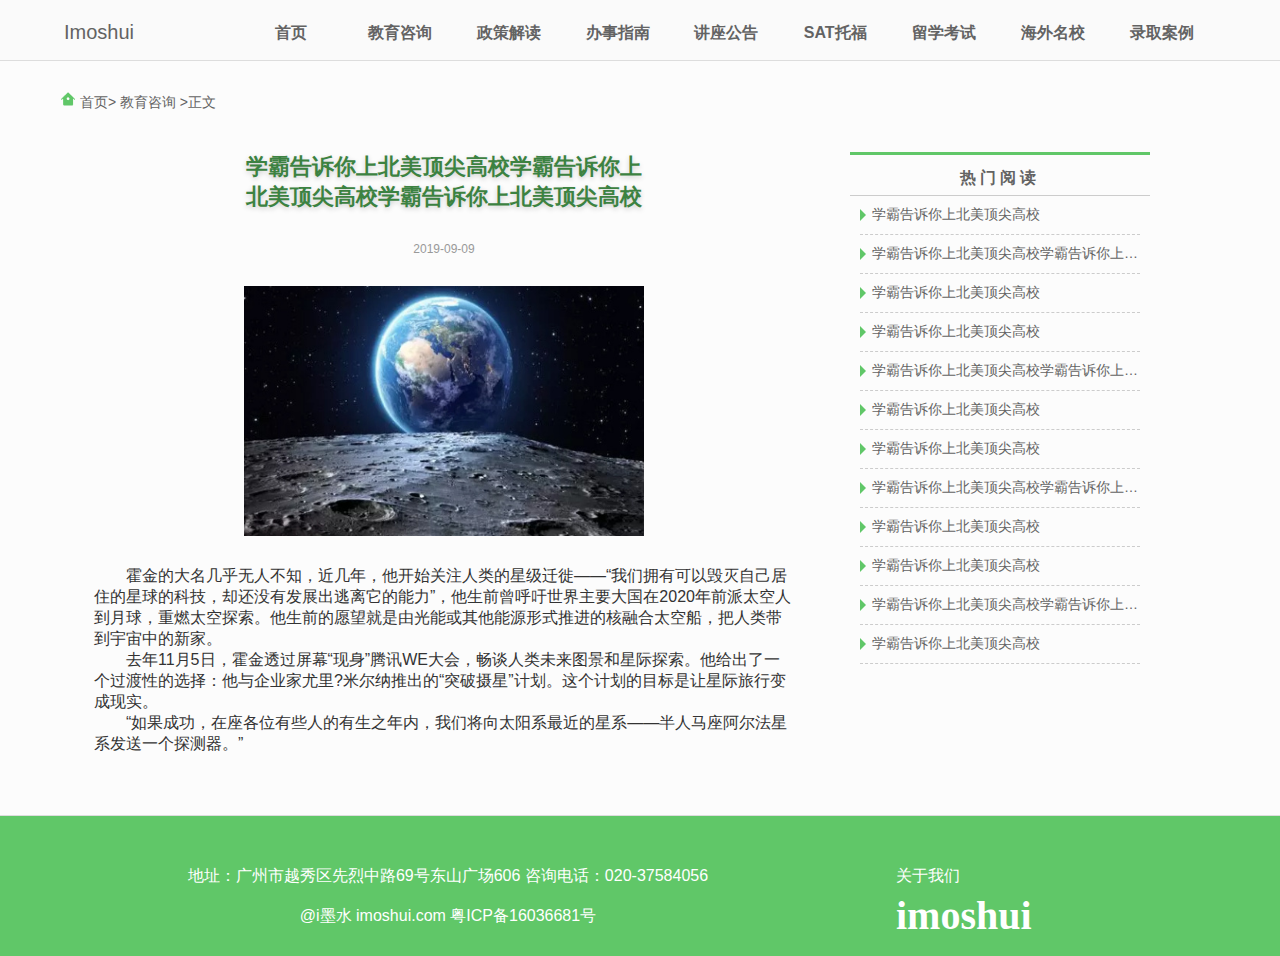
==== content.html @ e2465986 "first" ====
<!DOCTYPE html>
<html lang="en">
<head>
	<meta charset="UTF-8">
	<title>imoshui</title>
	<link rel="stylesheet" type="text/css" href="css/all.css">
	<script src="lib/jquery-2.1.4.min.js" type="text/javascript" charset="utf-8"></script>
</head>
<body>
<div class="contain">
	<div class="header">
		<ul>
			<li class="logo about">Imoshui</li>
			<li class="navBlock" value="0">首页</li>
			<li class="navBlock" value="1">教育咨询</li>
			<li class="navBlock" value="2">政策解读</li>
			<li class="navBlock" value="3">办事指南</li>
			<li class="navBlock" value="4">讲座公告</li>
			<li class="navBlock" value="5">SAT托福</li>
			<li class="navBlock" value="6">留学考试</li>
			<li class="navBlock" value="7">海外名校</li>
			<li class="navBlock" value="9">录取案例</li>
		</ul>
	</div>
	<div class="navig">
		<span>首页></span>
		<span>教育咨询</span>
		<span>>正文</span>
	</div>
	<div class="content">
		<div class="dLeft more">
			<h3 class="mytitle">学霸告诉你上北美顶尖高校学霸告诉你上北美顶尖高校学霸告诉你上北美顶尖高校</h3>
			<p class="mytime">2019-09-09</p>
			<div class="contPic">
				<img src="./img/6.jpg" class="contPict"></div>
			<p class="text">霍金的大名几乎无人不知，近几年，他开始关注人类的星级迁徙——“我们拥有可以毁灭自己居住的星球的科技，却还没有发展出逃离它的能力”，他生前曾呼吁世界主要大国在2020年前派太空人到月球，重燃太空探索。他生前的愿望就是由光能或其他能源形式推进的核融合太空船，把人类带到宇宙中的新家。</p>
			<p class="text">
				去年11月5日，霍金透过屏幕“现身”腾讯WE大会，畅谈人类未来图景和星际探索。他给出了一个过渡性的选择：他与企业家尤里?米尔纳推出的“突破摄星”计划。这个计划的目标是让星际旅行变成现实。
			</p>
			<p class="text">
				“如果成功，在座各位有些人的有生之年内，我们将向太阳系最近的星系——半人马座阿尔法星系发送一个探测器。”
			</p>
		</div>

		<div class="dRight">
			<div class="dlist">
				<p class="tab">热门阅读</p>
				<ul>
					<li class="article" value="">学霸告诉你上北美顶尖高校</li>
					<li class="article" value="">学霸告诉你上北美顶尖高校学霸告诉你上北美顶尖高校学霸告诉你上北美顶尖高校</li>
					<li class="article" value="">学霸告诉你上北美顶尖高校</li>
					<li class="article" value="">学霸告诉你上北美顶尖高校</li>
					<li class="article" value="">学霸告诉你上北美顶尖高校学霸告诉你上北美顶尖高校</li>
					<li class="article" value="">学霸告诉你上北美顶尖高校</li>
					<li class="article" value="">学霸告诉你上北美顶尖高校</li>
					<li class="article" value="">学霸告诉你上北美顶尖高校学霸告诉你上北美顶尖高校</li>
					<li class="article" value="">学霸告诉你上北美顶尖高校</li>
					<li class="article" value="">学霸告诉你上北美顶尖高校</li>
					<li class="article" value="">学霸告诉你上北美顶尖高校学霸告诉你上北美顶尖高校</li>
					<li class="article" value="">学霸告诉你上北美顶尖高校</li>
				</ul>
			</div>
		</div>
		<div class="clear-float"></div>
	</div>

</div>
<div class="footer">
	<div class="footLeft">
		<p>地址：广州市越秀区先烈中路69号东山广场606   咨询电话：020-37584056</p>
		<p>@i墨水  imoshui.com   粤ICP备16036681号</p>
	</div>
	<div class="footRight">
		<p>关于我们</p>
		<p class="imo">imoshui</p>
	</div>
</div>
<script type="text/javascript" src="js/all.js"></script>
</body>
</html>
---- css/all.css ----
*{
	margin:0;
	padding: 0;
	font-family:微软雅黑,Arial,宋体;
	list-style:none;
}

html{
	font-size: 625%;
	color:#636363;
}

body{
	background-color: rgb(252,252,252);
}

li:hover,li:active{
	cursor: pointer;
}

.content,.detail{
	padding-bottom: .6rem;
	width:90vw;
	margin:0 auto;
}

/*显示*/


.footer{
	float: left;
	display: flex;
	width: 100vw;
	padding-top: .4rem;
	height: 1rem;
	border-top: .01rem solid #ddd;
	
	font-size: .16rem;
	line-height: .4rem;
	color:white;
	background-color:  #60c768;;
}

.footLeft{
	display: inline-block;
	text-align: center;	
	width: 70vw;
}

.footRight{
	display: inline-block;
	width: 30vw;
}

.footRight:hover{
	cursor: pointer;
}

.imo{
	font-family: Times New Roman;
	font-size:.4rem;
	font-weight: bold; 
}



.clear-float{
	clear:both;
	height:0;
}

.nodisplay{
	display: none;
}

/*导航栏*/
.header{
	background-color: rgba(250,250,250);
	border-bottom: .01rem solid #ddd;
}

.header>ul{
	width:90vw;
	margin:0 auto;
	display: flex;
	flex-wrap: wrap;
}

.logo{
	display: inline-block;
	width:13.5vw;
	min-width: 1.2rem;
	height: .6rem;
	line-height: .65rem;
	font-size: .2rem;
}

.navBlock{
	display: inline-block;
	width:8.5vw;
	min-width: .9rem;
	height: .6rem;
	font-size: .16rem;
	font-weight: bold;
	line-height: .65rem;
	text-align: center;
}

.navBlock:hover{
	cursor: pointer;
	border-bottom: solid .03rem #60c768;
}

/*--end--*/

.left,.dLeft{
	float: left;
}

/*轮播图*/

.curousel{
	margin-top: .4rem;
	margin-left: .3rem;
	width:7.2rem;
	height: 4.2rem;
	overflow: hidden;
}

.showImg{
	width:28.8rem;
	height:4.2rem;
	position: relative;
}


.innerImg{
	display: inline-block;
	float: left;
	width:7.2rem;
	height: 4.2rem;
}

.choos{
	display: block;
	position: absolute;
	width:7.2rem;
	background-color: rgba(160,160,160,.3);
}

.choose{
	display: inline-block;
	float: left;
	width:25%;
	height: .1rem;
}

.choose:hover,.choose:active{
	cursor: pointer;	
	background-color:#60c768;
}

/*--end--*/

/*picture*/
.pic{
	float: right;
	width: 3rem;
	height: 1.3rem;
	margin-top: .4rem;
	
}

.pict{
	display: block;
	float: left;
	width:1.3rem;
	height: 1.3rem;
	margin-right: .2rem;
}


.picture{
	width: 100%;
	height: 1rem;
}

.tit{
	float: left;
	font-size: .12rem;
	color:#636363;
	width:1.35rem;
	margin-top: -.2rem;
	text-align: center;
	overflow: hidden;
	white-space: nowrap;
	text-overflow: ellipsis;
}

/*list*/
.right{
	margin-top: .4rem;
	width:calc( 90vw - 8rem);
	float: left; 
	min-width: 4rem;
	/*margin-right: .3rem;*/
}

.dRight{
	margin-top: .3rem;
	width: calc(90vw - 8rem);
	min-width: 2.5rem;
	float: left;
}

.list{	
	float: right;
	width: 3rem;
	border-top: solid .03rem #60c768;

}

.tab{
	height: .4rem;
	line-height: .45rem;
	text-align: center;
	font-size: .16rem;
	font-weight: bold;
	letter-spacing: .04rem;
	border-bottom: solid .01rem #ccc;
}

.article{
	display:block;
	border-bottom: .01rem dashed #ccc;
	padding: .1rem 0;
	margin: 0 .1rem;
	font-size: .14rem;
	overflow: hidden;
	white-space: nowrap;
	text-overflow: ellipsis;
}

.article::before{
	content: '';
	display: inline-block;	/*要加这一句*/
	width: 0;
	height: 0;	
	border-width: .06rem;
	border-style: solid;
	border-color:transparent transparent transparent #60c768 ;
	vertical-align: -0.02rem;
}

/*--end--*/

/*下面的列表*/
.last{
	margin-top: .4rem;
	min-height: .2rem;
	
}

.lastlist{	
	display: block;
	float: left;
	width: 2.2rem;
	margin:0 .15rem ;	
}

.lastlist:first-child{
	margin-left: .3rem;
}

.introPic{
	display: block;
	width: 100%;
	height: 1rem;
	background-color: white;
	padding:0.2rem 0;
}

.introPict{
	width: 1rem;
	height: 100%;	
	margin:0 .6rem;
	background-color: white;
}

.lastlist>ul{
	background-color: white;
}

.lasttab{
	height: .5rem;
	line-height: .55rem;
	text-align: center;
	font-size: .16rem;
	font-weight: bold;
	letter-spacing: .04rem;
	border-bottom: solid .01rem #ccc;
	background-color:  rgba(96,199,104,.8);
	color:white;
	box-shadow: 0 .1rem .1rem .02rem #ccc;
	/*border-top-left-radius: .6rem;*/
	/*border-top-right-radius: .6rem;*/
}

.lasttab:hover{
	background-color: rgba(224,224,224,.1);
	color:  #60c768;
}



/*列表页面*/
.artList{
	width: 7rem;
	height: 1rem;
	padding:.1rem .3rem .2rem;
	border-bottom: .01rem solid #ccc;
}

.artPic{
	width:1.25rem;
	height: 1rem;
	float: left;
	margin-right: .3rem;
}
.artPic>img{
	width: 100%;
	height: 100%;
}

.title{
	display: block;
	margin-top:.1rem;
	font-size: .22rem;
	color: 333;
	font-weight: bold;
}

.rela{
	position: relative;
	height: 1rem;
}

.time{
	position: absolute;
	bottom: .05rem;	
	left: 1.55rem;
	font-size: .12rem;
	color:#999;
}

.dlist{	
	margin:0 auto;
	width: 3rem;
	border-top: solid .03rem #60c768;

}

/*--end--*/
.navig{
	font-size: .14rem;
	width: 7rem;
	margin:.3rem .6rem .1rem;
}

.navig:before{
	content: '';
	display: inline-block;
	width: .16rem;
	height: .16rem;
	background-image: url(../img/home.png);
	vertical-align: baseline;
}

.more{
	width: 7rem;
	margin:0 .3rem;
	display: block;

}

.mytitle{
	display: block;
	width: 4rem;
	margin-top:.1rem;
	font-size: .22rem;
	color: 333;
	font-weight: bold;
	margin: .3rem auto;
	text-align: center;
	color:#3c8241;
	text-shadow: 0 .02rem .05rem #ccc;
}

.mytime{
	font-size: .12rem;
	color:#999;
	text-align: center;
	margin-bottom: .2rem;
}

.text{
	 text-indent:2em;
	 font-size: .16rem;
	 color:#333;
}

.contPic{
	width: 4rem;
	margin: .3rem auto;
	height: 2.5rem;
}

.contPict{
	width: 100%;
	height: 100%;
}

/*about*/
.aboutCon{
	height: calc(100vh - .6rem);
	background: url("../img/banner.jpg") 0/cover fixed;
}

.main{
    width: 5.5rem;
    height: 2rem;
    padding:.5rem .8rem;
    margin:0 1rem;
    font-size: .24rem;
    line-height: .5rem;
    color:#333;
    position:relative; 
    top: 1rem;   
    background: hsla(0,0%,100%,.5);
    overflow: hidden;
}
.main::before{
    content: '';
    position: absolute;
    top:0;bottom:0;right:0;left:0;
    z-index: -1;
    filter:blur(.2rem);
    margin:.3rem;
}

.pub{
	width: 1.8rem;
	height: 3.6rem;
	display: flex;
	flex-direction: column;
	justify-content: space-around;
	font-size: .14rem;
	color:#333;
	text-align: center;	
	background-color: white;

	position: fixed;
	top:1.64rem;
	right: 5vw;
}

.pubPic{
	width: 1.2rem;
	margin-left: .3rem;
	height: 1.4rem;
	box-shadow: 0 .02rem .1rem .02rem #ccc;
}

.pubPic>img{
	width: 100%;
	height: 80%;
}
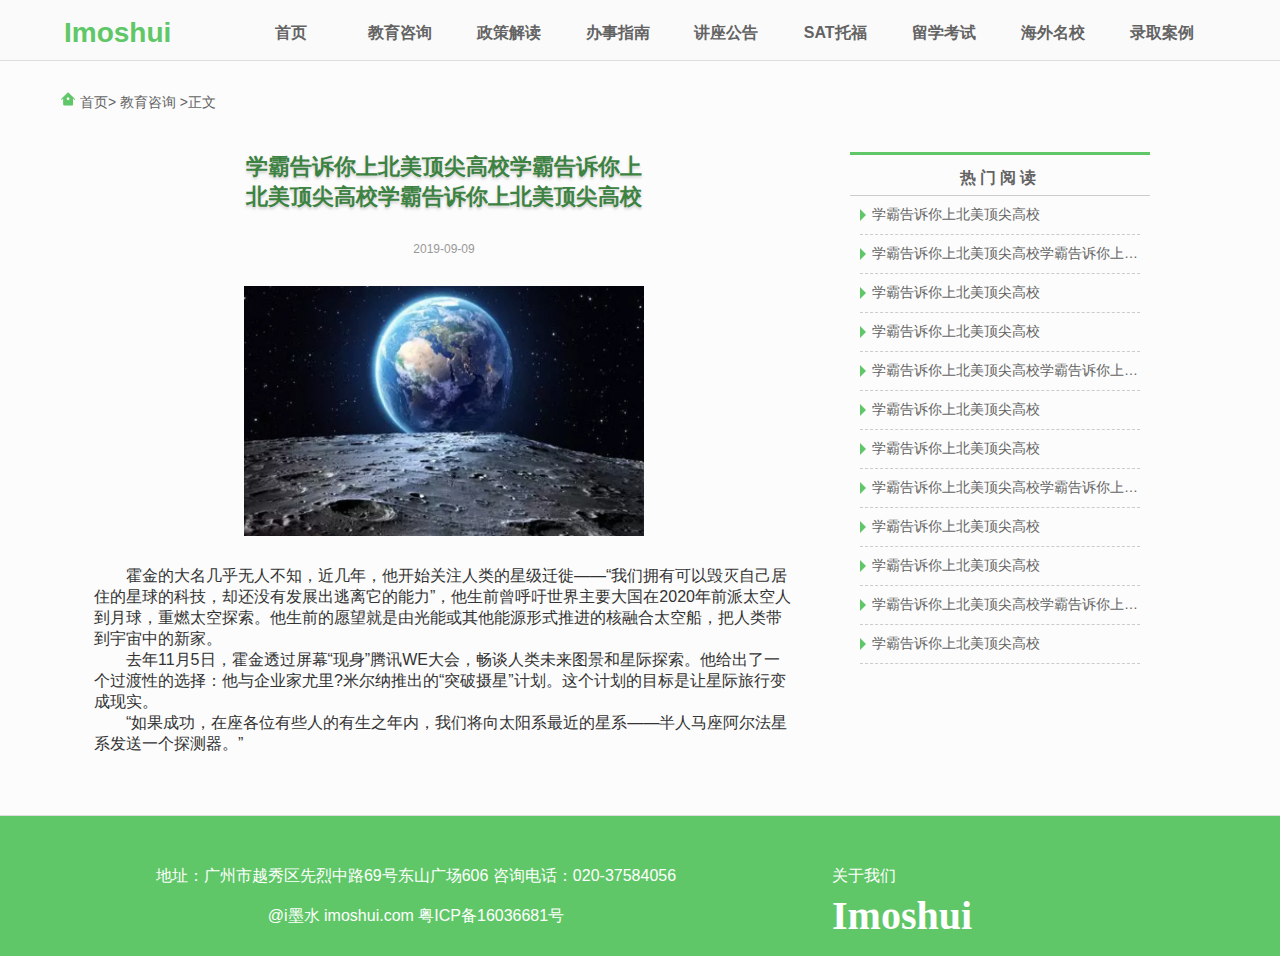
==== commit c3c24e87: "modify" ====
--- a/content.html
+++ b/content.html
@@ -32,7 +32,8 @@
 			<h3 class="mytitle">学霸告诉你上北美顶尖高校学霸告诉你上北美顶尖高校学霸告诉你上北美顶尖高校</h3>
 			<p class="mytime">2019-09-09</p>
 			<div class="contPic">
-				<img src="./img/6.jpg" class="contPict"></div>
+				<img src="./img/6.jpg" class="contPict">
+			</div>
 			<p class="text">霍金的大名几乎无人不知，近几年，他开始关注人类的星级迁徙——“我们拥有可以毁灭自己居住的星球的科技，却还没有发展出逃离它的能力”，他生前曾呼吁世界主要大国在2020年前派太空人到月球，重燃太空探索。他生前的愿望就是由光能或其他能源形式推进的核融合太空船，把人类带到宇宙中的新家。</p>
 			<p class="text">
 				去年11月5日，霍金透过屏幕“现身”腾讯WE大会，畅谈人类未来图景和星际探索。他给出了一个过渡性的选择：他与企业家尤里?米尔纳推出的“突破摄星”计划。这个计划的目标是让星际旅行变成现实。
@@ -41,7 +42,6 @@
 				“如果成功，在座各位有些人的有生之年内，我们将向太阳系最近的星系——半人马座阿尔法星系发送一个探测器。”
 			</p>
 		</div>
-
 		<div class="dRight">
 			<div class="dlist">
 				<p class="tab">热门阅读</p>
@@ -72,7 +72,7 @@
 	</div>
 	<div class="footRight">
 		<p>关于我们</p>
-		<p class="imo">imoshui</p>
+		<p class="imo">Imoshui</p>
 	</div>
 </div>
 <script type="text/javascript" src="js/all.js"></script>
--- a/css/all.css
+++ b/css/all.css
@@ -14,6 +14,7 @@
 	background-color: rgb(252,252,252);
 }
 
+
 li:hover,li:active{
 	cursor: pointer;
 }
@@ -21,6 +22,7 @@
 .content,.detail{
 	padding-bottom: .6rem;
 	width:90vw;
+	overflow: hidden;
 	margin:0 auto;
 }
 
@@ -28,9 +30,8 @@
 
 
 .footer{
-	float: left;
 	display: flex;
-	width: 100vw;
+	width: 100%;
 	padding-top: .4rem;
 	height: 1rem;
 	border-top: .01rem solid #ddd;
@@ -44,12 +45,12 @@
 .footLeft{
 	display: inline-block;
 	text-align: center;	
-	width: 70vw;
+	width: 65vw;
 }
 
 .footRight{
 	display: inline-block;
-	width: 30vw;
+	width: 25vw;
 }
 
 .footRight:hover{
@@ -91,8 +92,10 @@
 	width:13.5vw;
 	min-width: 1.2rem;
 	height: .6rem;
+	font-size: .28rem;
+	font-weight: bold;
+	color:#60c768;
 	line-height: .65rem;
-	font-size: .2rem;
 }
 
 .navBlock{
@@ -166,8 +169,8 @@
 .pic{
 	float: right;
 	width: 3rem;
-	height: 1.3rem;
 	margin-top: .4rem;
+	margin-bottom: .3rem;
 	
 }
 
@@ -200,7 +203,7 @@
 /*list*/
 .right{
 	margin-top: .4rem;
-	width:calc( 90vw - 8rem);
+	width:calc( 90vw - 9rem);
 	float: left; 
 	min-width: 4rem;
 	/*margin-right: .3rem;*/
@@ -258,14 +261,15 @@
 .last{
 	margin-top: .4rem;
 	min-height: .2rem;
+	display: flex;
+	justify-content: space-around;
+	flex-wrap: wrap;
 	
 }
 
 .lastlist{	
 	display: block;
-	float: left;
 	width: 2.2rem;
-	margin:0 .15rem ;	
 }
 
 .lastlist:first-child{
@@ -388,12 +392,11 @@
 	width: 4rem;
 	margin-top:.1rem;
 	font-size: .22rem;
-	color: 333;
 	font-weight: bold;
 	margin: .3rem auto;
 	text-align: center;
 	color:#3c8241;
-	text-shadow: 0 .02rem .05rem #ccc;
+	text-shadow: 0 .02rem .03rem #ccc;
 }
 
 .mytime{
